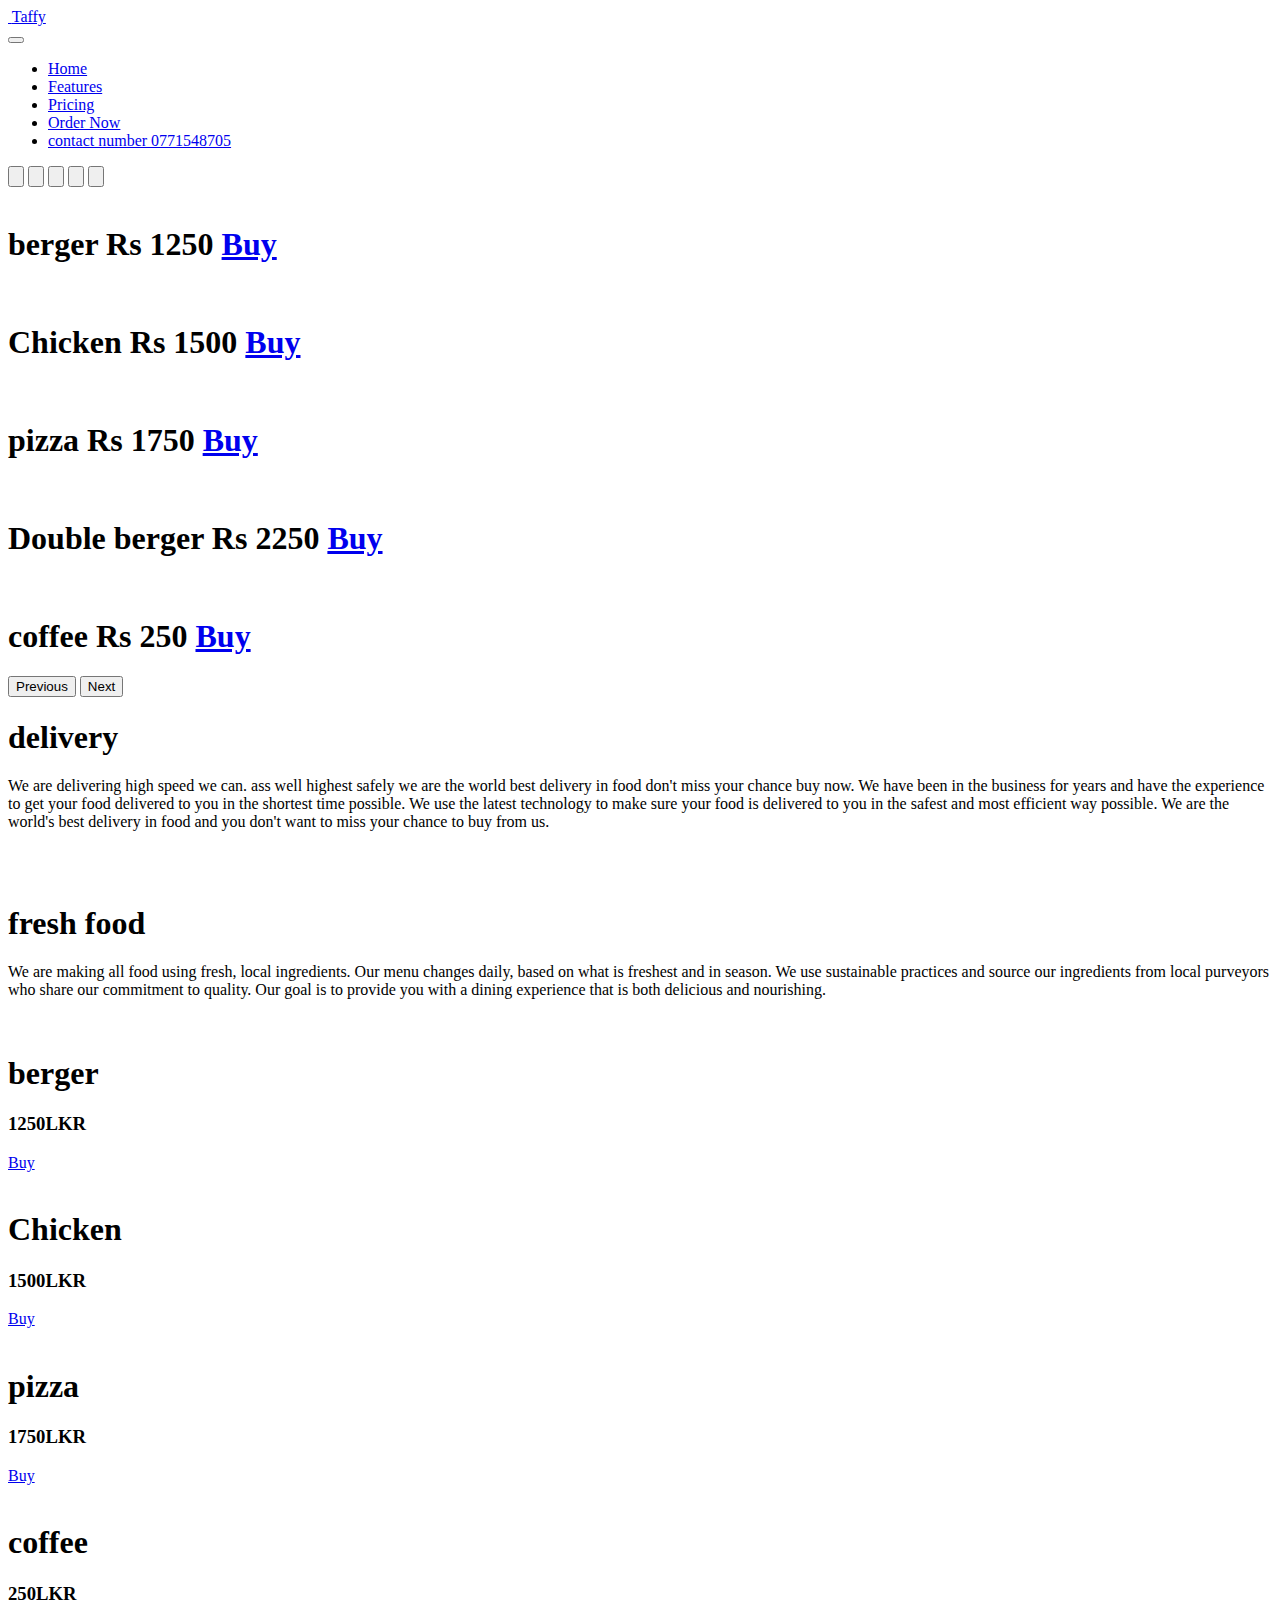
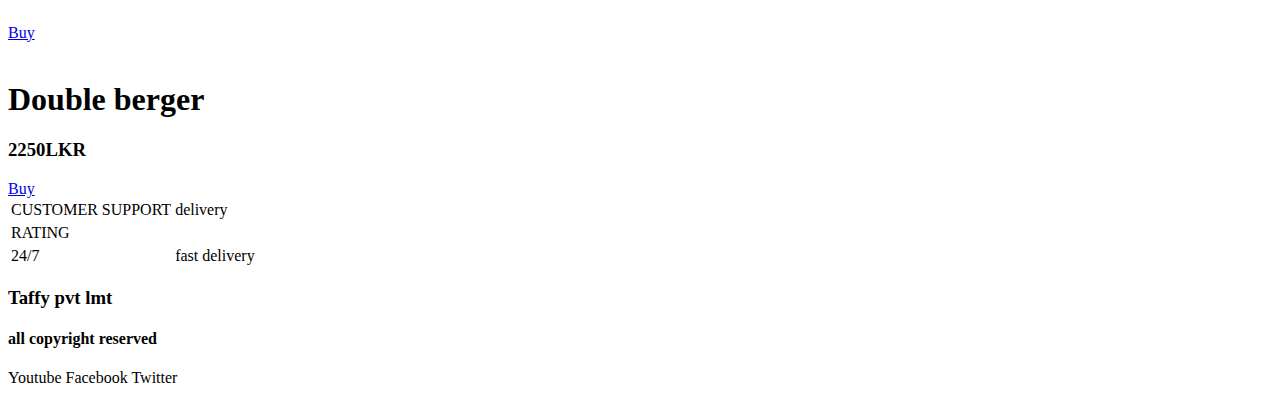
==== V4/index.html @ dc07b491 "Add files via upload" ====
<!DOCTYPE html>
<html lang="en">

<head>
    <meta charset="UTF-8">
    <meta http-equiv="X-UA-Compatible" content="IE=edge">
    <meta name="viewport" content="width=device-width, initial-scale=1.0">
    <title>Henderson Development</title>
    <!-- Website Icon -->
    <link rel="Icon" href="src/image/logo.png">
    <!-- Website Icon -->
    <!-- fontawsome icon -->
    <link rel="stylesheet" href="src/icon/fontawesome-free-6.2.1-web/css/all.css">
    <!-- fontawsome icon -->
    <!-- Bootstrap Css -->
    <link rel="stylesheet" href="bootsrap/css/bootstrap.min.css">
    <!-- Bootstrap Css -->
    <!-- Bootstrap Js -->
    <script src="bootsrap/js/bootstrap.bundle.js"></script>
    <!-- Bootstrap Js -->
    <!-- Custom Css -->
    <link rel="stylesheet" href="css/style.css">
    <link rel="stylesheet" href="css/global.css">
    <link rel="stylesheet" href="css/variable.css">
    <!-- Custom Css -->

</head>

<body>
    <!-- Start Nav Bar -->
    <nav class="navbar navbar-expand-lg navbar-light nav-background">
        <div class="container-fluid">
            <a class="navbar-brand" href="#">
                <div class="nav-head">
                    <img src="src/image/logo.png" alt="" class="img-fluid nav-image">
                    <span class="text-uppercase">Taffy</span>
                </div>
            </a>
            <button class="navbar-toggler" type="button" data-bs-toggle="collapse" data-bs-target="#navbarNav"
                aria-controls="navbarNav" aria-expanded="false" aria-label="Toggle navigation">
                <span class="navbar-toggler-icon"></span>
            </button>
            <div class="collapse navbar-collapse" id="navbarNav">
                <div class="me-auto"></div>
                <ul class="navbar-nav nav-item-align ">
                    <li class="nav-item me-3 ">
                        <a class="nav-link active" aria-current="page" href="#">Home</a>
                    </li>
                    <li class="nav-item me-3 ">
                        <a class="nav-link" href="#">Features</a>
                    </li>
                    <li class="nav-item me-3 ">
                        <a class="nav-link" href="#buy">Pricing</a>
                    </li>
                    <li class="nav-item me-3 ">
                        <a class="nav-link disabled" href="#" tabindex="-1" aria-disabled="true">Order Now</a>
                    </li>
                    <li class="nav-item me-3 ">
                        <a class="nav-link contact-number" href="#">contact number 0771548705</a>
                    </li>
                </ul>
            </div>
        </div>
    </nav>
    <!-- End Nav Bar -->


    <!-- Start main content -->
    <main class="container-fluid">
        <div id="carouselExampleCaptions" class="carousel slide" data-bs-ride="carousel">
            <div class="carousel-indicators mb-5">
                <button type="button" data-bs-target="#carouselExampleCaptions" data-bs-slide-to="0" class="active"
                    aria-current="true" aria-label="Slide 1">
                    <img src="src/image/berger.png" alt="" class="d-block caro-bottom w-100">
                </button>
                <button type="button" data-bs-target="#carouselExampleCaptions" data-bs-slide-to="1"
                    aria-label="Slide 2">
                    <img src="src/image/Chicken.png" alt="" class="d-block caro-bottom w-100"></button>
                <button type="button" data-bs-target="#carouselExampleCaptions" data-bs-slide-to="2"
                    aria-label="Slide 3">
                    <img src="src/image/pizza.png" alt="" class="d-block caro-bottom w-100"></button>
                <button type="button" data-bs-target="#carouselExampleCaptions" data-bs-slide-to="3"
                    aria-label="Slide 4">
                    <img src="src/image/Double berger.png" alt="" class="d-block caro-bottom w-100 "></button>
                <button type="button" data-bs-target="#carouselExampleCaptions" data-bs-slide-to="4"
                    aria-label="Slide 5">
                    <img src="src/image/coffee.png" alt="" class="d-block caro-bottom w-100">
                </button>
            </div>
            <div class="carousel-inner">
                <div class="carousel-item active">
                    <div class="caro-image main-images-carousel">
                        <img src="src/image/berger.png" alt="" class="sub-img-caro">
                        <div class="carousel-caption mb-4 d-md-block caro-price">

                            <div class="caro-details d-inline-block">
                                <h1 class="text-uppercase">berger
                                    <span class="caro-price">Rs 1250</span>
                                    <span class="badge bg-primary">
                                        <a href="#berger">Buy</a>
                                    </span>
                                </h1>
                            </div>
                        </div>
                    </div>
                </div>
                <div class="carousel-item">
                    <div class="caro-image main-images-carousel">
                        <img src="src/image/Chicken.png" alt="" class="sub-img-caro">
                        <div class="carousel-caption mb-4 d-md-block caro-price">
                            <div class="caro-details d-inline-block">
                                <h1 class="text-uppercase">Chicken
                                    <span class="caro-price">Rs 1500</span>
                                    <span class="badge bg-primary">
                                        <a href="#Chicken">Buy</a>
                                    </span>
                                </h1>
                            </div>
                        </div>
                    </div>

                </div>
                <div class="carousel-item">
                    <div class="caro-image main-images-carousel">
                        <img src="src/image/pizza.png" alt="" class="sub-img-caro">
                        <div class="carousel-caption mb-4 d-md-block caro-price">
                            <div class="caro-details d-inline-block">
                                <h1 class="text-uppercase">pizza
                                    <span class="caro-price">Rs 1750</span>
                                    <span class="badge bg-primary">
                                        <a href="#pizza">Buy</a>
                                    </span>
                                </h1>
                            </div>

                        </div>
                    </div>

                </div>
                <div class="carousel-item">
                    <div class="caro-image main-images-carousel">
                        <img src="src/image/Double berger.png" alt="" class="sub-img-caro">
                        <div class="carousel-caption mb-4 d-md-block caro-price">
                            <div class="caro-details d-inline-block">
                                <h1 class="text-uppercase">Double berger
                                    <span class="caro-price">Rs 2250</span>
                                    <span class="badge bg-primary">
                                        <a href="#Double berger">Buy</a>
                                    </span>
                                </h1>
                            </div>
                        </div>
                    </div>

                </div>
                <div class="carousel-item">
                    <div class="caro-image main-images-carousel">
                        <img src="src/image/coffee.png" alt="" class="sub-img-caro">
                        <div class="carousel-caption mb-4 d-md-block  caro-price">
                            <div class="caro-details d-inline-block">
                                <h1 class="text-uppercase">coffee
                                    <span class="caro-price">Rs 250</span>
                                    <span class="badge bg-primary">
                                        <a href="#coffee">Buy</a>
                                    </span>
                                </h1>
                            </div>
                        </div>
                    </div>
                </div>
            </div>
            <button class="carousel-control-prev" type="button" data-bs-target="#carouselExampleCaptions"
                data-bs-slide="prev">
                <span class="carousel-control-prev-icon" aria-hidden="true"></span>
                <span class="visually-hidden">Previous</span>
            </button>
            <button class="carousel-control-next" type="button" data-bs-target="#carouselExampleCaptions"
                data-bs-slide="next">
                <span class="carousel-control-next-icon" aria-hidden="true"></span>
                <span class="visually-hidden">Next</span>
            </button>
        </div>
    </main>

    <!-- more details -->
    <div class="container">
        <div class="row d5fd5">
            <div class="col-sm-12 col-lg-6 mt-5 more-detais">
                <h1 class="text-uppercase text-center">delivery</h1>
                <p>We are delivering high speed we can. ass well highest safely we are the world best delivery in food
                    don't miss your
                    chance buy now. We have been in the business for years and have the experience to get your food
                    delivered to you in the
                    shortest time possible. We use the latest technology to make sure your food is delivered to you in
                    the safest and most
                    efficient way possible. We are the world's best delivery in food and you don't want to miss your
                    chance to buy from us.</p>
            </div>
            <div class="col-sm-12 col-lg-6 mt-5">
                <img src="src/image/delivery.jpg" alt="" class="img-fluid more-img">
            </div>
            <div class=" col-sm-12 col-lg-6 mt-5">
                <img src="src/image/fresh.jpg" alt="" class="img-fluid more-img">
            </div>
            <div class="col-sm-12 col-lg-6 mt-5 more-detais">
                <h1 class="text-uppercase text-center">fresh food</h1>
                <p>We are making all food using fresh, local ingredients. Our menu changes daily, based on what is
                    freshest and in season.
                    We use sustainable practices and source our ingredients from local purveyors who share our
                    commitment to quality. Our
                    goal is to provide you with a dining experience that is both delicious and nourishing.</p>
            </div>
        </div>
    </div>
    <!-- more details -->
    <!-- Order Item -->
    <div class="container mt-5">
        <div class="row" id="buy">


            <div class="col-lg-4 col-sm-12" id="berger">
                <div class="item1 price-items d-flex-block">
                    <img src="src/image/berger.png" alt="" class=" img-fluid">
                    <h1 class="text-center text-uppercase">
                        berger
                    </h1>
                    <h2 class="text-center">
                        <i class="fa-solid fa-star"></i>
                        <i class="fa-solid fa-star"></i>
                        <i class="fa-solid fa-star"></i>
                        <i class="fa-solid fa-star"></i>
                        <i class="fa-solid fa-star"></i>
                    </h2>
                    <h3 class="text-center">1250LKR</h3>
                    <div class="justify-content-center d-flex">
                        <a name="" id="" class="btn btn-primary price-button" href="#" role="button">Buy</a>
                    </div>
                </div>
            </div>


            <div class="col-lg-4 col-sm-12" id="Chicken">
                <div class="item1 price-items d-flex-block">
                    <img src="src/image/Chicken.png" alt="" class=" img-fluid">
                    <h1 class="text-center text-uppercase">
                        Chicken
                    </h1>
                    <h2 class="text-center">
                        <i class="fa-solid fa-star"></i>
                        <i class="fa-solid fa-star"></i>
                        <i class="fa-solid fa-star"></i>
                        <i class="fa-solid fa-star"></i>
                        <i class="fa-solid fa-star"></i>
                    </h2>
                    <h3 class="text-center">1500LKR</h3>
                    <div class="justify-content-center d-flex">
                        <a name="" id="" class="btn btn-primary price-button " href="#" role="button">Buy</a>
                    </div>
                </div>
            </div>


            <div class="col-lg-4 col-sm-12" id="pizza">
                <div class="item1 price-items d-flex-block">
                    <img src="src/image/pizza.png" alt="" class=" img-fluid">
                    <h1 class="text-center text-uppercase">
                        pizza
                    </h1>
                    <h2 class="text-center">
                        <i class="fa-solid fa-star"></i>
                        <i class="fa-solid fa-star"></i>
                        <i class="fa-solid fa-star"></i>
                        <i class="fa-solid fa-star"></i>
                        <i class="fa-solid fa-star"></i>
                    </h2>
                    <h3 class="text-center">1750LKR</h3>
                    <div class="justify-content-center d-flex">
                        <a name="" id="" class="btn btn-primary price-button " href="#" role="button">Buy</a>
                    </div>
                </div>
            </div>


            <div class="col-lg-4 col-sm-12" id="coffeer">
                <div class="item1 price-items d-flex-block">
                    <img src="src/image/coffee.png" alt="" class=" img-fluid">
                    <h1 class="text-center text-uppercase">
                        coffee
                    </h1>
                    <h2 class="text-center">
                        <i class="fa-solid fa-star"></i>
                        <i class="fa-solid fa-star"></i>
                        <i class="fa-solid fa-star"></i>
                        <i class="fa-solid fa-star"></i>
                        <i class="fa-solid fa-star"></i>
                    </h2>
                    <h3 class="text-center">250LKR</h3>
                    <div class="justify-content-center d-flex">
                        <a name="" id="" class="btn btn-primary price-button " href="#" role="button">Buy</a>
                    </div>
                </div>
            </div>


            <div class="col-lg-4 col-sm-12" id="Double berger">
                <div class="item1 price-items d-flex-block">
                    <img src="src/image/Double berger.png" alt="" class=" img-fluid">
                    <h1 class="text-center text-uppercase">
                        Double berger
                    </h1>
                    <h2 class="text-center">
                        <i class="fa-solid fa-star"></i>
                        <i class="fa-solid fa-star"></i>
                        <i class="fa-solid fa-star"></i>
                        <i class="fa-solid fa-star"></i>
                        <i class="fa-solid fa-star"></i>
                    </h2>
                    <h3 class="text-center">2250LKR</h3>
                    <div class="justify-content-center d-flex">
                        <a name="" id="" class="btn btn-primary price-button " href="#" role="button">Buy</a>
                    </div>
                </div>
            </div>
        </div>
    </div>
    <!-- Order Item -->
    <!-- about us -->

    <div class="container ">

        <table class="table table-bordered table-dark table-about">
            <tbody>
                <tr>
                    <td>CUSTOMER SUPPORT</td>
                    <td>delivery</td>
                </tr>
                <tr>
                    <td>RATING</td>
                    <td>
                        <h2 class=" star-about">
                            <i class="fa-solid fa-star"></i>
                            <i class="fa-solid fa-star"></i>
                            <i class="fa-solid fa-star"></i>
                            <i class="fa-solid fa-star"></i>
                            <i class="fa-solid fa-star"></i>
                        </h2>
                    </td>
                </tr>
                <tr>
                    <td>24/7</td>
                    <td>fast delivery</td>
                </tr>
            </tbody>
        </table>
    </div>
    <!-- about us -->
    <!-- End main content -->
    <!-- footer -->

    <div class="container-fluid footer">
        <footer class="footer">
            <div class="row">
                <div class="col-sm-6">
                    <h3 class="text-uppercase footer-head text-center">Taffy pvt lmt</h3>
                    <h4 class="text-uppercase footer-sub text-center text-center">all copyright reserved</h4>
                </div>
                <div class="col-sm-6">
                    <span>
                        <span class="footer-s-1 footer-socil text-center"><i
                                class="fa-brands fa-youtube "></i>Youtube</span>
                        <span class="footer-s-2 footer-socil text-center"><i
                                class="fa-brands fa-facebook"></i>Facebook</span>
                        <span class="footer-s-3 footer-socil text-center"><i
                                class="fa-brands fa-twitter"></i>Twitter</span>
                    </span>
                </div>
            </div>
        </footer>
    </div>
    <!-- footer -->

</body>

</html>
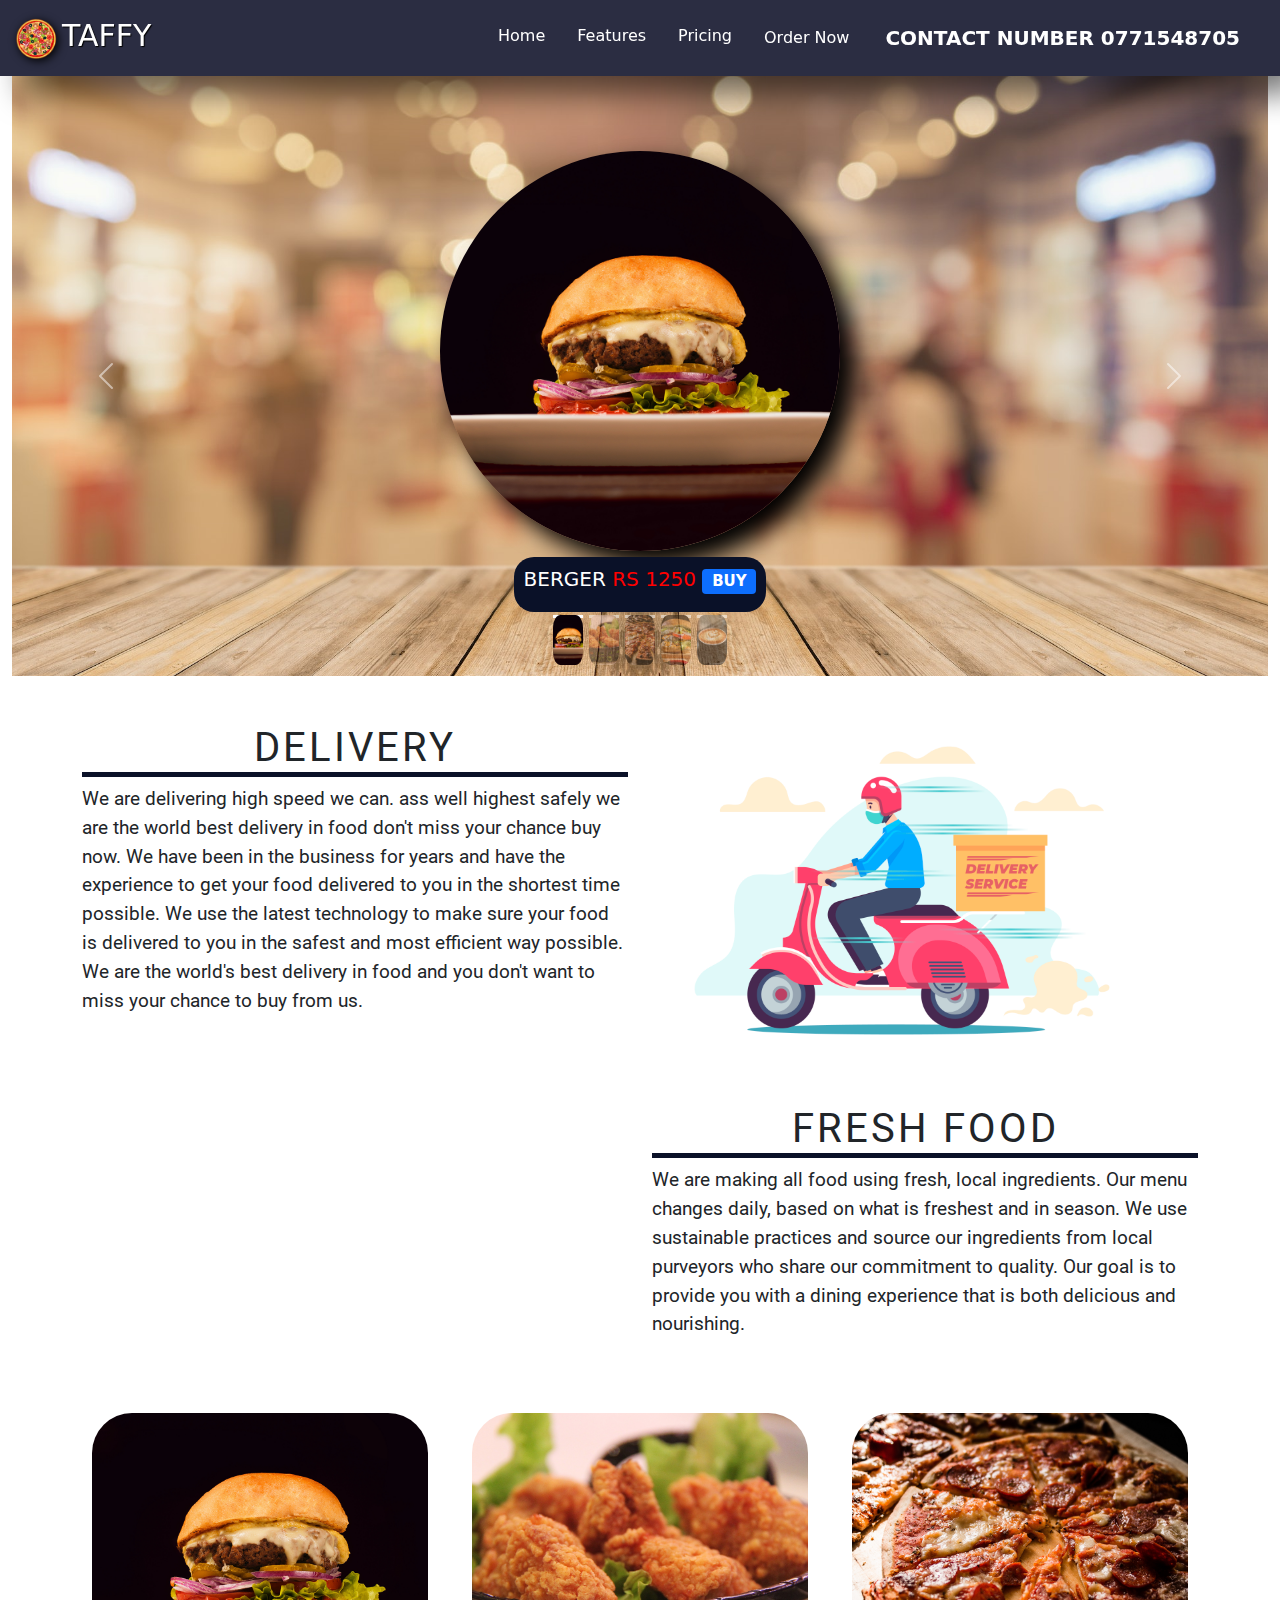
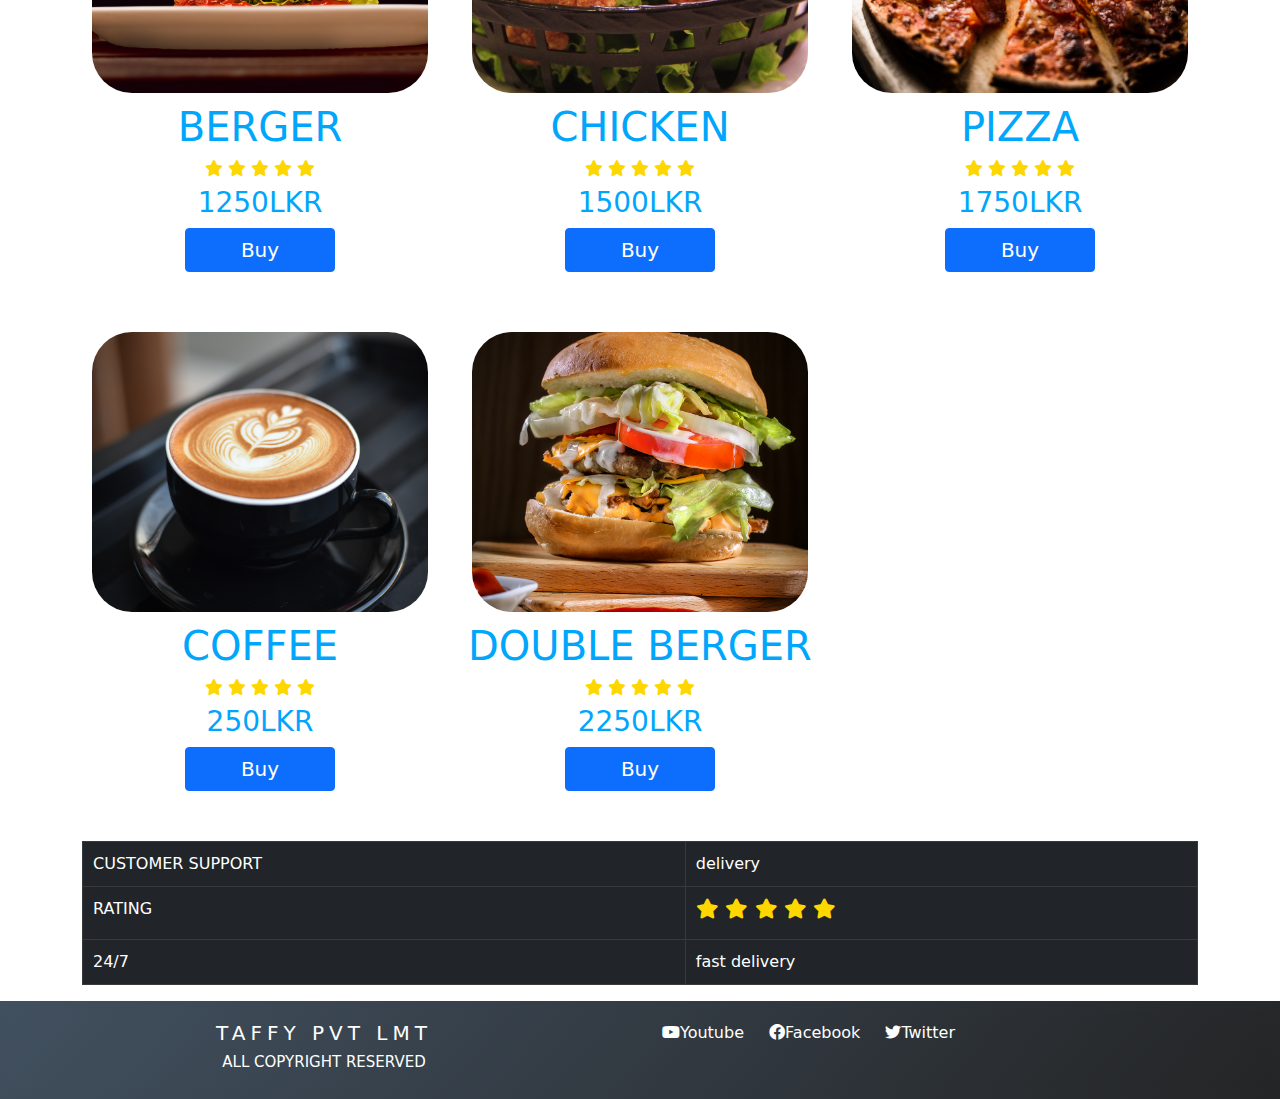
==== commit d53e7c46: "Update index.html" ====
--- a/V4/index.html
+++ b/V4/index.html
@@ -5,7 +5,7 @@
     <meta charset="UTF-8">
     <meta http-equiv="X-UA-Compatible" content="IE=edge">
     <meta name="viewport" content="width=device-width, initial-scale=1.0">
-    <title>Henderson Development</title>
+    <title>Welcome</title>
     <!-- Website Icon -->
     <link rel="Icon" href="src/image/logo.png">
     <!-- Website Icon -->
@@ -381,4 +381,4 @@
 
 </body>
 
-</html>+</html>
